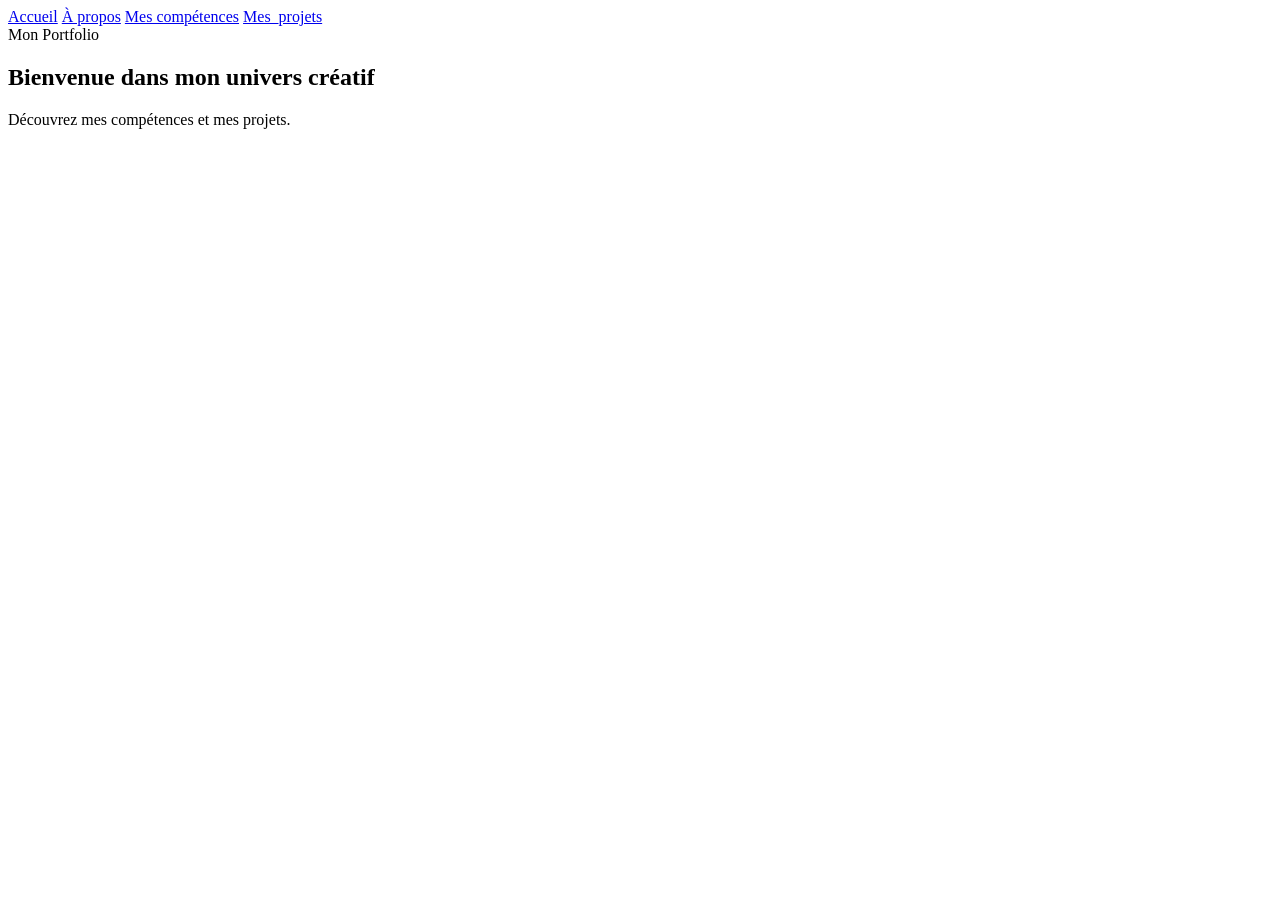
==== index.html @ 1e024472 "Add portfolio site files and assets Add initial portfolio website files: HTML pages (index, apropos," ====
<!DOCTYPE html>
<html lang="fr">
<head>
  <meta charset="UTF-8">
  <meta name="viewport" content="width=device-width, initial-scale=1.0">
  <title>Portfolio Graphiste</title>
  <link rel="stylesheet" href="css/style.css">
</head>
<body>

    <!-- Bouton menu burger -->
        <div class="menu-burger" id="menuBurger">
            <div></div>
            <div></div>
            <div></div>
        </div>

        <!-- Menu déroulant -->
        <div class="menu" id="menu">
            <a href="index.html">Accueil</a>
            <a href="apropos.html">À propos</a>
            <a href="competences.html">Mes compétences</a>
            <a href="mes_projets.html">Mes_projets</a>
        </div>
  <header>
      <div class="logo">Mon Portfolio</div>
  </header>
  <section class="hero">
    <h1>Bienvenue dans mon univers créatif</h1>
    <p>Découvrez mes compétences et mes projets.</p>
  </section>
  <script src="script.js"></script>
</body>
</html>
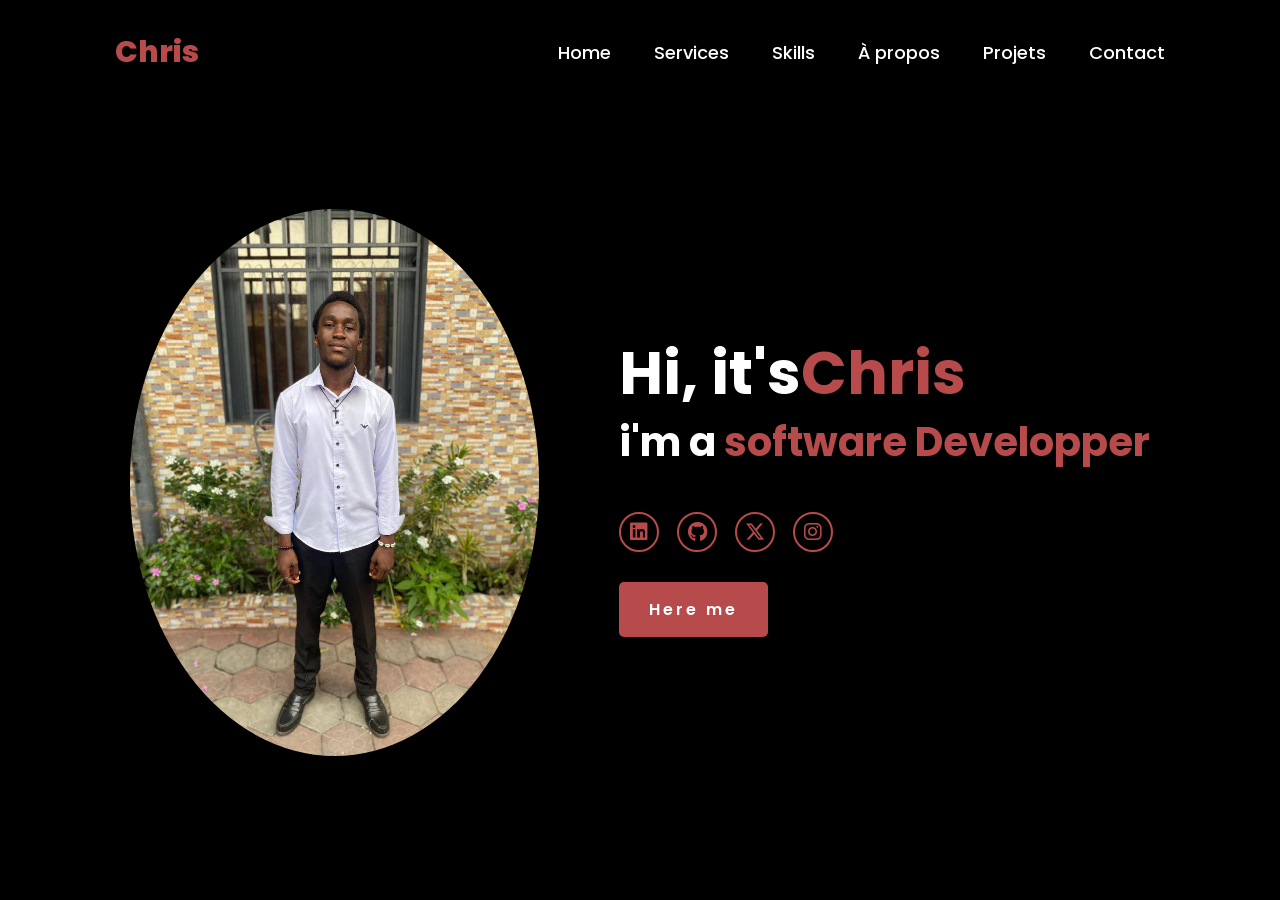
==== commit 109f5418: "++++++++" ====
--- a/index.html
+++ b/index.html
@@ -5,30 +5,39 @@
   <meta name="viewport" content="width=device-width, initial-scale=1.0">
   <title>Portfolio Graphiste</title>
   <link rel="stylesheet" href="css/style.css">
+  <link rel="stylesheet" href="https://cdnjs.cloudflare.com/ajax/libs/font-awesome/6.5.2/css/all.min.css">
 </head>
 <body>
+ <header>
+    <a href="#" class="logo">Chris</a>
 
-    <!-- Bouton menu burger -->
-        <div class="menu-burger" id="menuBurger">
-            <div></div>
-            <div></div>
-            <div></div>
+    <nav>
+        <a href="index.html" class="active">Home</a>
+        <a href="Services.html">Services</a>
+        <a href="Skills.html">Skills</a>
+        <a href="apropos.html">À propos</a>
+        <a href="mes_projets.html">Projets</a>
+        <a href="contact.html">Contact</a>
+    </nav>
+ </header>
+
+ <section class="home">
+    <div class="home-img">
+        <img src="assets/img/img22.jpg" alt="chris">
+    </div>
+
+    <div class="home-content">
+        <h1>Hi, it's<span>Chris</span></h1>
+        <h3 class="typing-text">i'm a <span></span></h3>
+        <p></p>
+        <div class="social-icons">
+            <a href="#"><i class="fa-brands fa-linkedin"></i></a>
+            <a href="#"><i class="fa-brands fa-github"></i></a>
+            <a href="#"><i class="fa-brands fa-x-twitter"></i></a>
+            <a href="#"><i class="fa-brands fa-instagram"></i></a>
         </div>
-
-        <!-- Menu déroulant -->
-        <div class="menu" id="menu">
-            <a href="index.html">Accueil</a>
-            <a href="apropos.html">À propos</a>
-            <a href="competences.html">Mes compétences</a>
-            <a href="mes_projets.html">Mes_projets</a>
-        </div>
-  <header>
-      <div class="logo">Mon Portfolio</div>
-  </header>
-  <section class="hero">
-    <h1>Bienvenue dans mon univers créatif</h1>
-    <p>Découvrez mes compétences et mes projets.</p>
-  </section>
-  <script src="script.js"></script>
+        <a href="#" class="btn">Here me</a>
+    </div>
+ </section>
 </body>
 </html>
--- a/css/style.css
+++ b/css/style.css
@@ -0,0 +1,815 @@
+@import url('https://fonts.googleapis.com/css2?family=poppins:wght@100;200;300;400;500;600&display=swap');
+
+*{
+  margin: 0;
+  padding: 0;
+  box-sizing: border-box;
+  text-decoration: none;
+  border: none;
+  outline: none;
+  font-family: 'poppins', sans-serif;
+}
+
+html{
+  font-size: 62.5%;
+}
+
+body{
+  width: 100%;
+  height: 100vh;
+  overflow-x: hidden;
+  background-color: black;
+  color: white;
+}
+
+header{
+  margin-top: 20px;
+  position: fixed;
+  top: 0;
+  left: 0;
+  width: 100%;
+  padding: 1rem 9%;
+  background-color: transparent;
+  filter: drop-shadow(10px);
+  display: flex;
+  justify-content: space-between;
+  align-items: center;
+  z-index: 100;
+}
+
+.logo{
+  font-size: 3rem;
+  color: #b74b4b;
+  font-weight: 800;
+  cursor: pointer;
+  transition: 0.5s ease;
+}
+
+.logo:hover{
+  transform: scale(1.1);
+}
+
+nav a{
+  font-size: 1.8rem;
+  color: white;
+  margin-left: 4rem;
+  font-weight: 500;
+  transition: 0.3s ease;
+  border-bottom: 3px solid transparent;
+}
+
+nav a:hover,
+nav a:active{
+  color: #b74b4b;
+  border-bottom: 3px solid #b74b4b;
+}
+
+@media(max-width:995px){
+  nav{
+    position: absolute;
+    display: none;
+    top: 0;
+    right: 0;
+    width: 40%;
+    border-left: 3px solid #b74b4b;
+    border-bottom: 3px solid #b74b4b;
+    border-bottom-left-radius: 2rem;
+    padding: 1rem solid;
+    background-color: black;
+    border-top: 0.1rem solid rgba(0,0,0,0,1);
+  }
+
+  nav.active{
+    display: block;
+  }
+
+  nav a:hover,
+  nav a.active{
+    padding: 1rem;
+    border-radius: 0.5rem;
+    border-bottom: 0.5rem solid #b74b4b;
+  }
+}
+
+section{
+  min-height: 100vh;
+  padding: 12rem 9% 5rem;
+}
+
+.home{
+  display: flex;
+  justify-content: center;
+  align-items: center;
+  gap: 8rem;
+  background-color: black;
+}
+
+.home .home-content h1{
+  font-size: 6rem;
+  font-weight: 700;
+  line-height: 1.3;
+}
+
+span{
+  color: #b74b4b;
+}
+
+.home-content h3{
+  font-size: 4rem;
+  margin-bottom: 1rem;
+  font-weight: 700;
+}
+
+.home-content p{
+  font-size: 1.6rem;
+}
+.home-img{
+  border-radius: 50%;
+}
+
+.home-img img{
+  position: relative;
+  width: 32vw;
+  border-radius: 50%;
+  box-shadow: 0 0 25px solid #b74b4b;
+  cursor: pointer;
+  transition: 0.2s linear;
+}
+
+.home-img img:hover{
+  font-size: 1.8rem;
+  font-weight: 500;
+}
+
+.social-icons a{
+  display: inline-flex;
+  justify-content: center;
+  align-items: center;
+  width: 4rem;
+  height: 4rem;
+  background-color: transparent;
+  border: 0.2rem solid #b74b4b;
+  font-size: 2rem;
+  border-radius: 50%;
+  margin: 3rem 1.5rem 3rem 0;
+  transition: 0.3s ease;
+  color: #b74b4b;
+}
+
+.social-icons a:hover{
+  color: black;
+  transform: scale(1.3) translateY(-5px);
+  background-color: #b74b4b;
+  box-shadow: 0 0 25px #b74b4b;
+}
+
+.btn{
+  display: inline-block;
+  padding: 1rem 2.8rem;
+  background-color: black;
+  border-radius: 4rem;
+  font-size: 1.6rem;
+  color: #b74b4b;
+  letter-spacing: 0.3rem;
+  font-weight: 600;
+  border: 2px solid #b74b4b;
+  transition: 0.3s ease;
+  cursor: pointer;
+}
+
+.btn:hover{
+  transform: scale3d(1.03);
+  background-color: #b74b4b;
+  color: black;
+  box-shadow: 0 0 25px #b74b4b; 
+}
+
+.typing-text{
+  font-size: 34px;
+  font-weight: 600;
+  min-width: 280px;
+}
+
+.typing-text span{
+  position: relative;
+}
+
+.typing-text span::before{
+  content:"software Developper";
+  color: #b74b4b;
+  animation: words 20s infinite;
+}
+
+.typing-text span::after{
+  content:"";
+  position: absolute;
+  width: calc(100% + 8px);
+  height: 100%;
+  border-left: 3px solid black;
+  right: -8;
+  animation: cursor 0.6s infinite;
+}
+
+@keyframes cursor{
+  to{
+    border-left: 3px solid #b74b4b;
+  }
+}
+
+@keyframes words{
+  0%, 20%{
+    content:"web Developer";
+  }
+    21%, 40%{
+      content: "Developer"
+    }
+
+    41%, 60%{
+      content:"web Designer";
+    }
+
+    61%, 80%{
+      content:"Gamer";
+    }
+
+    81%, 100%{
+      content:"web backend";
+    }
+}
+
+@media(max-width: 1000px){
+  .home{
+    gap: 4rem;
+  }
+}
+
+@media(max-width:995px){
+  .home{
+    flex-direction: column;
+    margin: 5rem 4rem;
+  }
+
+  .home .home-content h3{
+    font-size: 2.5rem;
+  }
+
+  .home-content h1{
+    font-size: 5rem;
+  }
+
+  .home-img img{
+    width: 70vh;
+    margin-top: 4rem;
+  }
+}
+
+/* Services Section */
+.services {
+  display: flex;
+  justify-content: center;
+  align-items: center;
+  min-height: 100vh;
+  background-color: black;
+  padding: 5rem 9%;
+}
+
+.services-content {
+  text-align: center;
+  max-width: 1200px;
+}
+
+.services-content h2 {
+  font-size: 4rem;
+  font-weight: 700;
+  margin-bottom: 2rem;
+  color: white;
+}
+
+.services-content p {
+  font-size: 1.8rem;
+  margin-bottom: 4rem;
+  color: #ccc;
+}
+
+.services-grid {
+  display: grid;
+  grid-template-columns: repeat(auto-fit, minmax(300px, 1fr));
+  gap: 3rem;
+}
+
+.service-item {
+  background-color: #111;
+  padding: 3rem;
+  border-radius: 1rem;
+  border: 2px solid #b74b4b;
+  transition: 0.3s ease;
+  text-align: center;
+}
+
+.service-item:hover {
+  transform: translateY(-10px);
+  box-shadow: 0 10px 30px rgba(183, 75, 75, 0.3);
+}
+
+.service-item i {
+  font-size: 4rem;
+  color: #b74b4b;
+  margin-bottom: 2rem;
+}
+
+.service-item h3 {
+  font-size: 2.4rem;
+  font-weight: 600;
+  margin-bottom: 1.5rem;
+  color: white;
+}
+
+.service-item p {
+  font-size: 1.6rem;
+  color: #ccc;
+  line-height: 1.6;
+}
+
+@media(max-width: 768px) {
+  .services-grid {
+    grid-template-columns: 1fr;
+  }
+
+  .services-content h2 {
+    font-size: 3rem;
+  }
+
+  .service-item {
+    padding: 2rem;
+  }
+}
+
+/* Skills Section */
+.skills {
+  display: flex;
+  justify-content: center;
+  align-items: center;
+  min-height: 100vh;
+  background-color: black;
+  padding: 5rem 9%;
+}
+
+.skills-content {
+  text-align: center;
+  max-width: 1200px;
+}
+
+.skills-content h2 {
+  font-size: 4rem;
+  font-weight: 700;
+  margin-bottom: 2rem;
+  color: white;
+}
+
+.skills-content p {
+  font-size: 1.8rem;
+  margin-bottom: 4rem;
+  color: #ccc;
+}
+
+.skills-grid {
+  display: grid;
+  grid-template-columns: repeat(auto-fit, minmax(400px, 1fr));
+  gap: 4rem;
+}
+
+.skill-category {
+  background-color: #111;
+  padding: 3rem;
+  border-radius: 1rem;
+  border: 2px solid #b74b4b;
+}
+
+.skill-category h3 {
+  font-size: 2.4rem;
+  font-weight: 600;
+  margin-bottom: 2rem;
+  color: white;
+  text-align: center;
+}
+
+.skill {
+  margin-bottom: 2rem;
+}
+
+.skill span {
+  display: block;
+  font-size: 1.6rem;
+  font-weight: 500;
+  color: white;
+  margin-bottom: 0.5rem;
+}
+
+.bar {
+  width: 100%;
+  height: 1rem;
+  background-color: #333;
+  border-radius: 0.5rem;
+  overflow: hidden;
+}
+
+.progress {
+  height: 100%;
+  background-color: #b74b4b;
+  border-radius: 0.5rem;
+  transition: width 0.3s ease;
+}
+
+@media(max-width: 768px) {
+  .skills-grid {
+    grid-template-columns: 1fr;
+  }
+
+  .skills-content h2 {
+    font-size: 3rem;
+  }
+
+  .skill-category {
+    padding: 2rem;
+  }
+}
+
+/* Projects Section */
+.projects {
+  display: flex;
+  justify-content: center;
+  align-items: center;
+  min-height: 100vh;
+  background-color: black;
+  padding: 5rem 9%;
+}
+
+.projects-content {
+  text-align: center;
+  max-width: 1200px;
+}
+
+.projects-content h2 {
+  font-size: 4rem;
+  font-weight: 700;
+  margin-bottom: 2rem;
+  color: white;
+}
+
+.projects-content p {
+  font-size: 1.8rem;
+  margin-bottom: 4rem;
+  color: #ccc;
+}
+
+.projects-grid {
+  display: grid;
+  grid-template-columns: repeat(auto-fit, minmax(300px, 1fr));
+  gap: 3rem;
+}
+
+.project-item {
+  position: relative;
+  overflow: hidden;
+  border-radius: 1rem;
+  border: 2px solid #b74b4b;
+  transition: 0.3s ease;
+}
+
+.project-item:hover {
+  transform: scale(1.05);
+  box-shadow: 0 10px 30px rgba(183, 75, 75, 0.3);
+}
+
+.project-item img {
+  width: 100%;
+  height: 250px;
+  object-fit: cover;
+  display: block;
+}
+
+.project-overlay {
+  position: absolute;
+  top: 0;
+  left: 0;
+  width: 100%;
+  height: 100%;
+  background-color: rgba(0, 0, 0, 0.8);
+  display: flex;
+  flex-direction: column;
+  justify-content: center;
+  align-items: center;
+  opacity: 0;
+  transition: 0.3s ease;
+  padding: 2rem;
+  text-align: center;
+}
+
+.project-item:hover .project-overlay {
+  opacity: 1;
+}
+
+.project-overlay h3 {
+  font-size: 2.4rem;
+  font-weight: 600;
+  margin-bottom: 1rem;
+  color: white;
+}
+
+.project-overlay p {
+  font-size: 1.6rem;
+  color: #ccc;
+  margin-bottom: 2rem;
+  line-height: 1.6;
+}
+
+.project-link {
+  display: inline-block;
+  padding: 0.8rem 2rem;
+  background-color: #b74b4b;
+  color: white;
+  text-decoration: none;
+  border-radius: 0.5rem;
+  font-weight: 500;
+  transition: 0.3s ease;
+}
+
+.project-link:hover {
+  background-color: white;
+  color: #b74b4b;
+}
+
+@media(max-width: 768px) {
+  .projects-grid {
+    grid-template-columns: 1fr;
+  }
+
+  .projects-content h2 {
+    font-size: 3rem;
+  }
+
+  .project-overlay {
+    padding: 1rem;
+  }
+
+  .project-overlay h3 {
+    font-size: 2rem;
+  }
+
+  .project-overlay p {
+    font-size: 1.4rem;
+  }
+}
+
+/* Contact Section */
+.contact {
+  display: flex;
+  justify-content: center;
+  align-items: center;
+  min-height: 100vh;
+  background-color: black;
+  padding: 5rem 9%;
+}
+
+.contact-content {
+  text-align: center;
+  max-width: 1200px;
+}
+
+.contact-content h2 {
+  font-size: 4rem;
+  font-weight: 700;
+  margin-bottom: 2rem;
+  color: white;
+}
+
+.contact-content p {
+  font-size: 1.8rem;
+  margin-bottom: 4rem;
+  color: #ccc;
+}
+
+.contact-grid {
+  display: grid;
+  grid-template-columns: 1fr 1fr;
+  gap: 4rem;
+  align-items: start;
+}
+
+.contact-info {
+  background-color: #111;
+  padding: 3rem;
+  border-radius: 1rem;
+  border: 2px solid #b74b4b;
+}
+
+.contact-info h3 {
+  font-size: 2.4rem;
+  font-weight: 600;
+  margin-bottom: 2rem;
+  color: white;
+  text-align: center;
+}
+
+.info-item {
+  display: flex;
+  align-items: center;
+  margin-bottom: 2rem;
+}
+
+.info-item i {
+  font-size: 2rem;
+  color: #b74b4b;
+  margin-right: 1.5rem;
+  width: 3rem;
+  text-align: center;
+}
+
+.info-item span {
+  font-size: 1.6rem;
+  color: #ccc;
+}
+
+.social-links {
+  display: flex;
+  justify-content: center;
+  gap: 2rem;
+  margin-top: 3rem;
+}
+
+.social-links a {
+  font-size: 2.5rem;
+  color: #b74b4b;
+  transition: 0.3s ease;
+}
+
+.social-links a:hover {
+  color: white;
+  transform: scale(1.2);
+}
+
+.contact-form {
+  background-color: #111;
+  padding: 3rem;
+  border-radius: 1rem;
+  border: 2px solid #b74b4b;
+}
+
+.form-group {
+  margin-bottom: 2rem;
+}
+
+.form-group input,
+.form-group textarea {
+  width: 100%;
+  padding: 1.5rem;
+  background-color: #222;
+  border: 1px solid #444;
+  border-radius: 0.5rem;
+  color: white;
+  font-size: 1.6rem;
+  font-family: 'Poppins', sans-serif;
+}
+
+.form-group input::placeholder,
+.form-group textarea::placeholder {
+  color: #aaa;
+}
+
+.form-group textarea {
+  resize: vertical;
+  min-height: 120px;
+}
+
+.btn {
+  display: inline-block;
+  padding: 1.5rem 3rem;
+  background-color: #b74b4b;
+  color: white;
+  border: none;
+  border-radius: 0.5rem;
+  font-size: 1.6rem;
+  font-weight: 600;
+  cursor: pointer;
+  transition: 0.3s ease;
+  text-decoration: none;
+}
+
+.btn:hover {
+  background-color: white;
+  color: #b74b4b;
+  transform: translateY(-2px);
+  box-shadow: 0 5px 15px rgba(183, 75, 75, 0.3);
+}
+
+@media(max-width: 768px) {
+  .contact-grid {
+    grid-template-columns: 1fr;
+  }
+
+  .contact-content h2 {
+    font-size: 3rem;
+  }
+
+  .contact-info,
+  .contact-form {
+    padding: 2rem;
+  }
+
+  .info-item {
+    flex-direction: column;
+    text-align: center;
+  }
+
+  .info-item i {
+    margin-right: 0;
+    margin-bottom: 0.5rem;
+  }
+}
+
+/* About Section */
+.about {
+  display: flex;
+  justify-content: center;
+  align-items: center;
+  min-height: 100vh;
+  background-color: black;
+  padding: 5rem 9%;
+}
+
+.about-content {
+  display: grid;
+  grid-template-columns: 1fr 1fr;
+  gap: 4rem;
+  align-items: center;
+  max-width: 1200px;
+}
+
+.about-text h2 {
+  font-size: 4rem;
+  font-weight: 700;
+  margin-bottom: 2rem;
+  color: white;
+}
+
+.about-text p {
+  font-size: 1.8rem;
+  color: #ccc;
+  line-height: 1.8;
+  margin-bottom: 2rem;
+}
+
+.about-stats {
+  display: flex;
+  gap: 3rem;
+  margin-top: 3rem;
+}
+
+.stat {
+  text-align: center;
+}
+
+.stat h3 {
+  font-size: 3rem;
+  font-weight: 700;
+  color: #b74b4b;
+  margin-bottom: 0.5rem;
+}
+
+.stat p {
+  font-size: 1.6rem;
+  color: #ccc;
+}
+
+.about-image {
+  text-align: center;
+}
+
+.about-image img {
+  width: 100%;
+  max-width: 400px;
+  border-radius: 50%;
+  border: 5px solid #b74b4b;
+  box-shadow: 0 0 25px rgba(183, 75, 75, 0.3);
+}
+
+@media(max-width: 768px) {
+  .about-content {
+    grid-template-columns: 1fr;
+    text-align: center;
+  }
+
+  .about-text h2 {
+    font-size: 3rem;
+  }
+
+  .about-stats {
+    justify-content: center;
+    flex-wrap: wrap;
+  }
+
+  .stat {
+    flex: 1 1 30%;
+    min-width: 100px;
+  }
+}
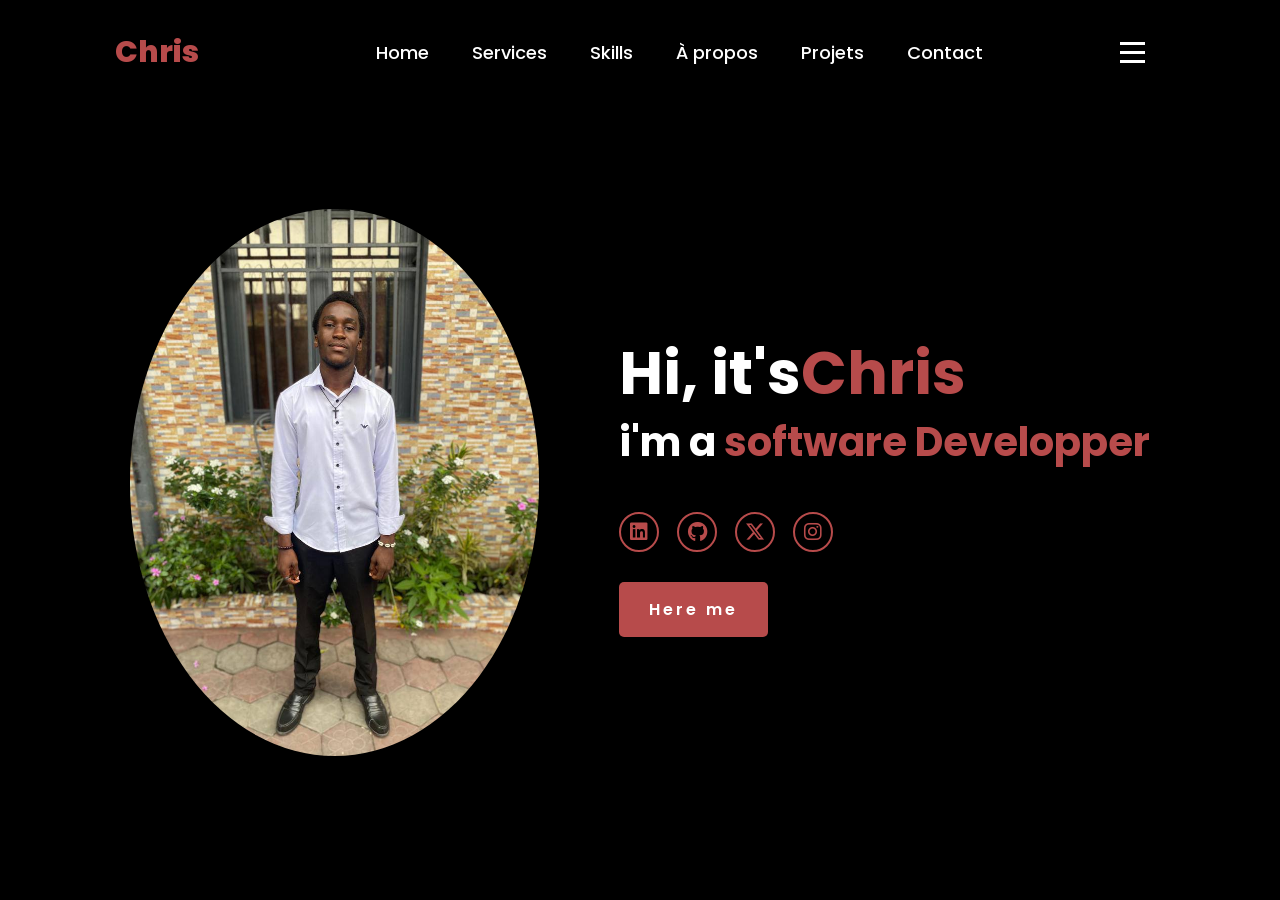
==== commit 98a76a19: "+++++" ====
--- a/index.html
+++ b/index.html
@@ -19,6 +19,21 @@
         <a href="mes_projets.html">Projets</a>
         <a href="contact.html">Contact</a>
     </nav>
+
+    <div class="menu-burger" id="menuBurger">
+        <div></div>
+        <div></div>
+        <div></div>
+    </div>
+
+    <div class="menu" id="menu">
+        <a href="index.html">Home</a>
+        <a href="Services.html">Services</a>
+        <a href="Skills.html">Skills</a>
+        <a href="apropos.html">À propos</a>
+        <a href="mes_projets.html">Projets</a>
+        <a href="contact.html">Contact</a>
+    </div>
  </header>
 
  <section class="home">
@@ -39,5 +54,6 @@
         <a href="#" class="btn">Here me</a>
     </div>
  </section>
+ <script src="script.js"></script>
 </body>
 </html>
--- a/css/style.css
+++ b/css/style.css
@@ -64,30 +64,56 @@
   border-bottom: 3px solid #b74b4b;
 }
 
+.menu-burger {
+  display: flex;
+  flex-direction: column;
+  cursor: pointer;
+  margin-right: 2rem;
+}
+
+.menu-burger div {
+  width: 25px;
+  height: 3px;
+  background-color: white;
+  margin: 3px 0;
+  transition: 0.3s;
+}
+
+.menu {
+  display: none;
+  position: absolute;
+  top: 100%;
+  right: 0;
+  width: 200px;
+  background-color: black;
+  border: 2px solid #b74b4b;
+  border-top: none;
+  padding: 1rem;
+  flex-direction: column;
+}
+
+.menu.active {
+  display: flex;
+}
+
+.menu a {
+  color: white;
+  padding: 0.5rem 0;
+  text-decoration: none;
+  border-bottom: 1px solid #333;
+}
+
+.menu a:hover {
+  color: #b74b4b;
+}
+
 @media(max-width:995px){
   nav{
-    position: absolute;
     display: none;
-    top: 0;
-    right: 0;
-    width: 40%;
-    border-left: 3px solid #b74b4b;
-    border-bottom: 3px solid #b74b4b;
-    border-bottom-left-radius: 2rem;
-    padding: 1rem solid;
-    background-color: black;
-    border-top: 0.1rem solid rgba(0,0,0,0,1);
-  }
-
-  nav.active{
-    display: block;
-  }
-
-  nav a:hover,
-  nav a.active{
-    padding: 1rem;
-    border-radius: 0.5rem;
-    border-bottom: 0.5rem solid #b74b4b;
+  }
+
+  .menu.active {
+    display: flex;
   }
 }
 
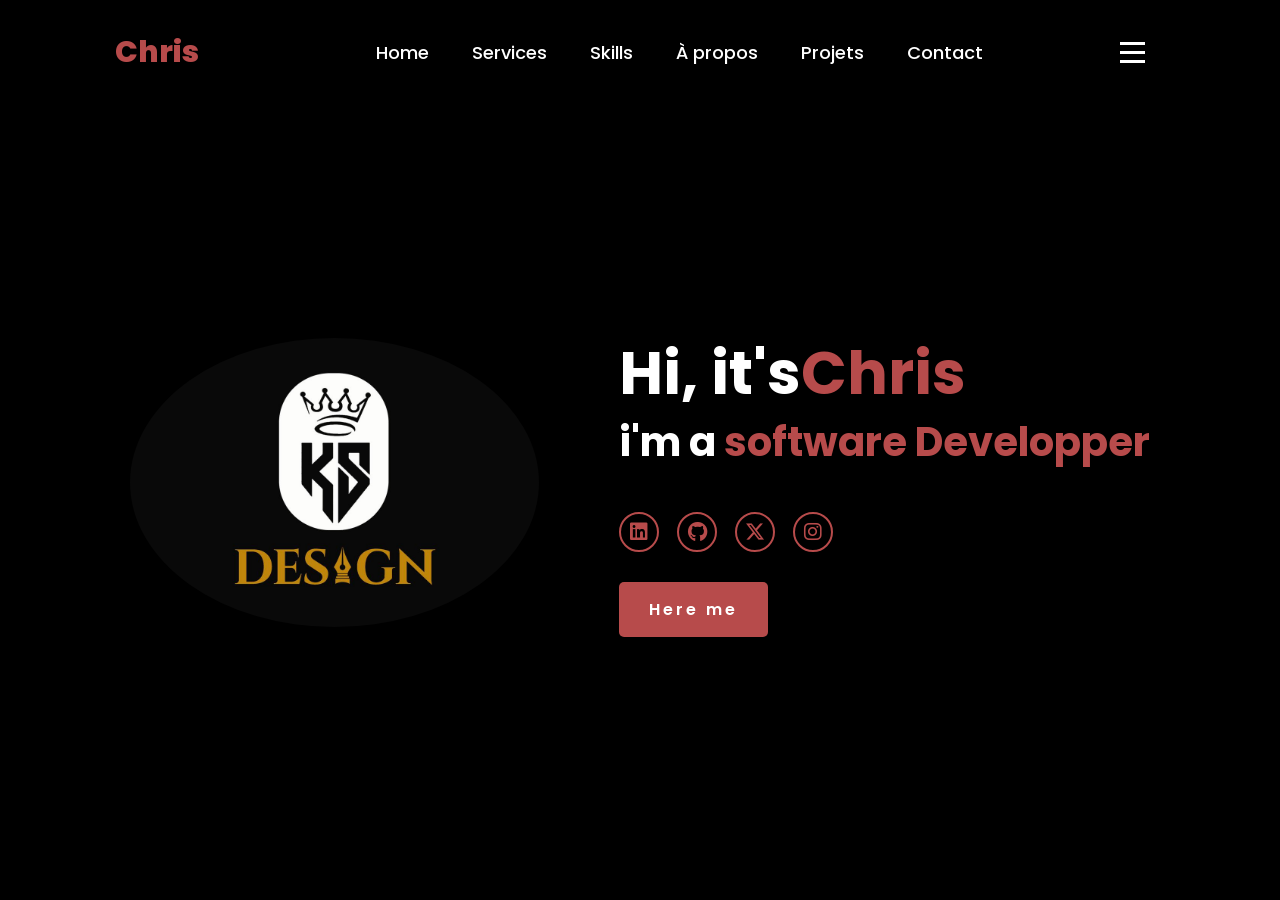
==== commit 206b31c6: "+++++ finition" ====
--- a/index.html
+++ b/index.html
@@ -38,7 +38,7 @@
 
  <section class="home">
     <div class="home-img">
-        <img src="assets/img/img22.jpg" alt="chris">
+        <img src="assets/img/projet14.jpeg" alt="chris">
     </div>
 
     <div class="home-content">
--- a/css/style.css
+++ b/css/style.css
@@ -90,10 +90,7 @@
   border-top: none;
   padding: 1rem;
   flex-direction: column;
-}
-
-.menu.active {
-  display: flex;
+  z-index: 101;
 }
 
 .menu a {
@@ -110,10 +107,6 @@
 @media(max-width:995px){
   nav{
     display: none;
-  }
-
-  .menu.active {
-    display: flex;
   }
 }
 
@@ -490,8 +483,9 @@
 
 .projects-grid {
   display: grid;
-  grid-template-columns: repeat(auto-fit, minmax(300px, 1fr));
-  gap: 3rem;
+  grid-template-columns: repeat(auto-fit, minmax(260px, 1fr));
+  gap: 1.5rem;
+  justify-items: center;
 }
 
 .project-item {
@@ -500,40 +494,49 @@
   border-radius: 1rem;
   border: 2px solid #b74b4b;
   transition: 0.3s ease;
+  max-width: 100%;
 }
 
 .project-item:hover {
-  transform: scale(1.05);
-  box-shadow: 0 10px 30px rgba(183, 75, 75, 0.3);
+  transform: scale(1.03);
+ box-shadow: 0 10px 30px rgba(183, 75, 75, 0.3);
 }
 
 .project-item img {
   width: 100%;
-  height: 250px;
+  max-height: 250px;
+  height: auto;
   object-fit: cover;
   display: block;
+  margin: 0 auto;
 }
 
 .project-overlay {
   position: absolute;
-  top: 0;
+  bottom: 0;
   left: 0;
   width: 100%;
-  height: 100%;
-  background-color: rgba(0, 0, 0, 0.8);
+  height: 35%;
+  background: linear-gradient(to top, rgba(0,0,0,0.85), rgba(0,0,0,0));
   display: flex;
   flex-direction: column;
-  justify-content: center;
+  justify-content: flex-end;
   align-items: center;
   opacity: 0;
-  transition: 0.3s ease;
-  padding: 2rem;
+  transition: opacity 0.3s ease;
+  padding: 1rem;
   text-align: center;
 }
 
 .project-item:hover .project-overlay {
   opacity: 1;
 }
+
+.project-overlay h3 {
+  margin-bottom: 0.4rem;
+  font-size: 1.8rem;
+}
+
 
 .project-overlay h3 {
   font-size: 2.4rem;
@@ -565,15 +568,68 @@
   color: #b74b4b;
 }
 
+/* Modal plein écran pour image projet */
+.modal {
+  display: none;
+  position: fixed;
+  z-index: 999;
+  left: 0;
+  top: 0;
+  width: 100%;
+  height: 100%;
+  background-color: rgba(0, 0, 0, 0.85);
+  justify-content: center;
+  align-items: center;
+  padding: 1rem;
+}
+
+.modal-content {
+  width: 100%;
+  max-width: 96vw;
+  max-height: 88vh;
+  object-fit: contain;
+  border: 2px solid #b74b4b;
+  border-radius: 0.8rem;
+  box-shadow: 0 0 30px rgba(183, 75, 75, 0.8);
+}
+
+.modal-caption {
+  margin-top: 1rem;
+  color: #fff;
+  font-size: 1.8rem;
+  text-align: center;
+  display: none; /* h3 non affiché dans le modal par défaut */
+}
+
+.modal-close {
+  position: absolute;
+  top: 1.2rem;
+  right: 1.8rem;
+  color: #fff;
+  font-size: 4rem;
+  cursor: pointer;
+  transition: color 0.2s ease;
+  font-weight: 700;
+}
+
+.modal-close:hover {
+  color: #b74b4b;
+}
+
 @media(max-width: 768px) {
   .projects-grid {
     grid-template-columns: 1fr;
+    gap: 1rem;
   }
 
   .projects-content h2 {
     font-size: 3rem;
   }
 
+  .project-item img {
+    max-height: 220px;
+  }
+
   .project-overlay {
     padding: 1rem;
   }
@@ -583,6 +639,29 @@
   }
 
   .project-overlay p {
+    font-size: 1.4rem;
+  }
+}
+
+@media(max-width: 480px) {
+  .projects-content h2 {
+    font-size: 2.5rem;
+  }
+
+  .projects-content p {
+    font-size: 1.5rem;
+  }
+
+  .project-item img {
+    max-height: 180px;
+  }
+
+  .modal-content {
+    max-width: 98vw;
+    max-height: 85vh;
+  }
+
+  .modal-caption {
     font-size: 1.4rem;
   }
 }
